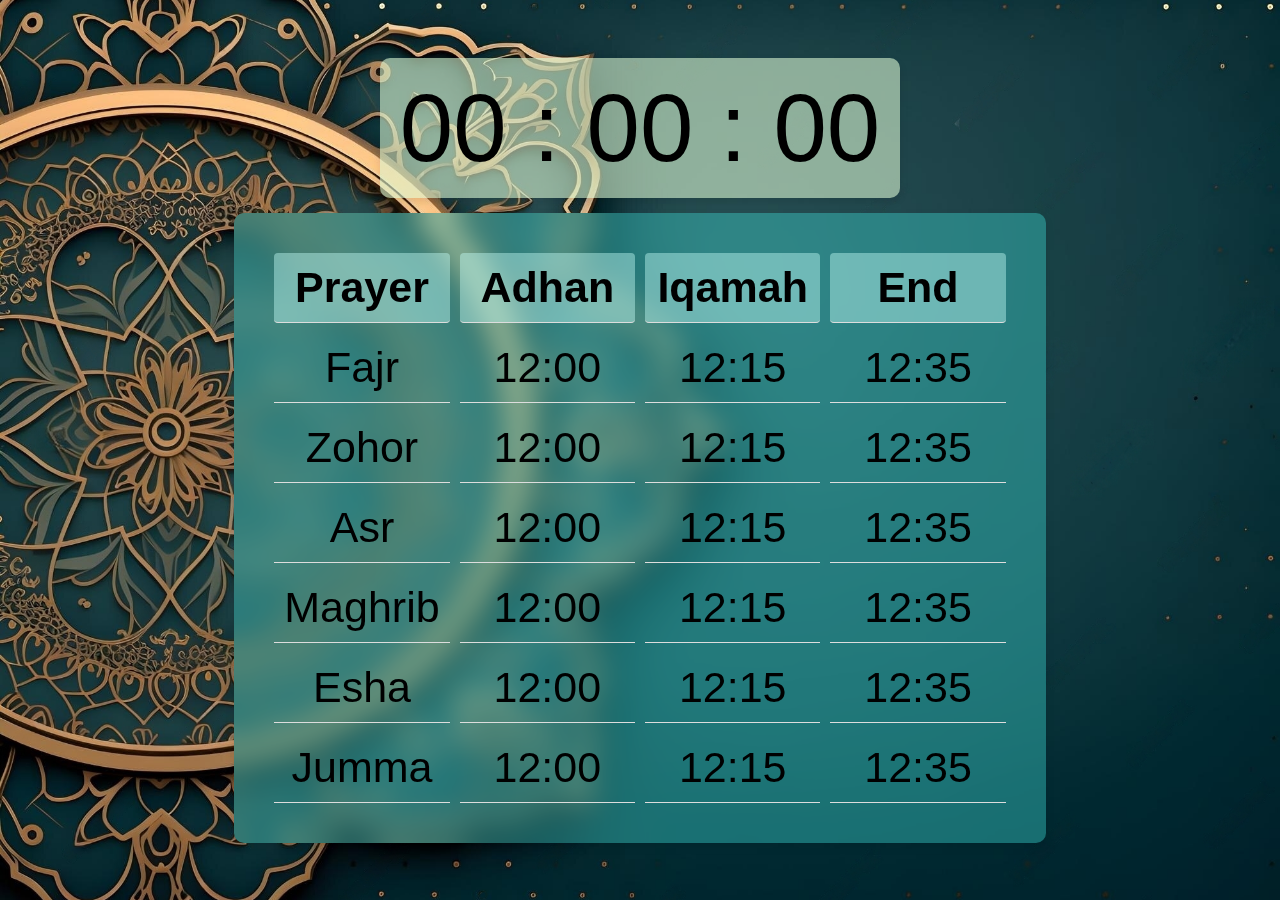
==== index.html @ df6a2b88 "0before 1 degit" ====
<!DOCTYPE html>
<html lang="en">
<head>
    <meta charset="UTF-8">
    <meta name="viewport" content="width=device-width, initial-scale=1.0">
    <title> Salah Time </title>
    <link rel="stylesheet" href="mosq.css">
</head>
<body>
    <!-- This is the clock -->
    <div class="time-container">
        <div class="current-time" id="currentTime">
            <div>
                <span id="hrCurrentTime">00</span>
                <span>:</span>
                <span id="minCurrentTime">00</span>
                <span>:</span>
                <span id="secCurrentTime">00</span>
            </div>
        </div>
    </div>

    <div class="grid-container">
        <!-- Headers -->
        <div class="grid-item header">Prayer</div>
        <div class="grid-item header">Adhan</div>
        <div class="grid-item header">Iqamah</div>
        <div class="grid-item header">End</div>

        <!-- Fajr -->
        <div class="grid-item">Fajr</div>
        <div class="grid-item" id="fajrAdhan" contenteditable="true">12:00</div>
        <div class="grid-item" id="fajrIqamah" contenteditable="true">12:15</div>
        <div class="grid-item" id="fajrEnd" contenteditable="true">12:35</div>

        <!-- Zohor -->
        <div class="grid-item">Zohor</div>
        <div class="grid-item" id="zohorAdhan" contenteditable="true">12:00</div>
        <div class="grid-item" id="zohorIqamah" contenteditable="true">12:15</div>
        <div class="grid-item" id="zohorEnd" contenteditable="true">12:35</div>

        <!-- Asr -->
        <div class="grid-item">Asr</div>
        <div class="grid-item" id="asrAdhan" contenteditable="true">12:00</div>
        <div class="grid-item" id="asrIqamah" contenteditable="true">12:15</div>
        <div class="grid-item" id="asrEnd" contenteditable="true">12:35</div>

        <!-- Maghrib -->
        <div class="grid-item">Maghrib</div>
        <div class="grid-item" id="maghribAdhan" contenteditable="true">12:00</div>
        <div class="grid-item" id="maghribIqamah" contenteditable="true">12:15</div>
        <div class="grid-item" id="maghribEnd" contenteditable="true">12:35</div>

        <!-- Esha -->
        <div class="grid-item">Esha</div>
        <div class="grid-item" id="eshaAdhan" contenteditable="true">12:00</div>
        <div class="grid-item" id="eshaIqamah" contenteditable="true">12:15</div>
        <div class="grid-item" id="eshaEnd" contenteditable="true">12:35</div>

         <!-- Jumma -->
        <div class="grid-item">Jumma</div>
        <div class="grid-item" id="jummaAdhan" contenteditable="true">12:00</div>
        <div class="grid-item" id="jummaIqamah" contenteditable="true">12:15</div>
        <div class="grid-item" id="jummaEnd" contenteditable="true">12:35</div>
    </div>

    <!-- <form>
        <label for="hrInput"> Hour </label>
        <input type="nuamber" id="hrInput" placeholder="00">
        <label for="minInput"> Minute </label>
        <input type="number" id="minInput" placeholder="00">
        <label for="secInput"> Srcond </label>
        <input type="number" id="secInput" placeholder="00">

        <button> Add New </button>
    </form> -->




</body>
<script src="mosq.js"></script>
</html>
---- mosq.css ----
body {
    font-family: Arial, sans-serif;
    display: flex;
    flex-direction: column;
    justify-content: center;
    align-items: center;
    height: 100vh;
    background-image: url('/data/islamic-background-with-crescent-lantern-ramadan-eid-background-islamic-traditional-ornament_71956-56761-transformed.jpeg'); /* Path to your image */
    background-size: cover;  /* Ensures the image covers the entire background */
    background-position: center; /* Centers the image */
    background-repeat: no-repeat; /* Prevents tiling */
    background-color: #f0f0f0;
    margin: 0;
}

.current-time {
    font-size: 6em;
    background-color: #dbf9d397;
    padding: 15px 20px;
    border-radius: 10px;
    box-shadow: 0px 4px 8px rgba(0, 0, 0, 0.1);
    margin-bottom: 15px;
}

.grid-container {
    display: grid;
    grid-template-columns: repeat(4, 1fr); /* 4 columns */
    grid-gap: 10px;
    background-color: #3fded963;
    padding: 40px;
    border-radius: 10px;
    box-shadow: 0px 4px 8px rgba(0, 0, 0, 0.1);
    backdrop-filter: blur(15px);
}

.grid-item {
    padding: 10px;
    text-align: center;
    border-bottom: 1px solid #ddd;
    font-size: 43px;
}

.header {
    font-weight: bold;
    background-color: #c6fff86f;
    border-radius: 4px;
}

/* For larger mobile devices and small tablets (e.g., iPad Mini, etc.) */
@media only screen and (min-width: 550px) and (max-width: 1080px) {
    /* CSS styles for larger mobile devices */
    .current-time {
        font-size: 3em;
    }
    .grid-item{
        font-size: 25px;
    }
  }

@media only screen and (max-width: 549px) {
    /* CSS styles for larger mobile devices */
    .current-time {
        font-size: 2em;
    }
    .grid-item{
        font-size: 20px;
    }
    .grid-container{
        padding: 10px 3px 10px 3px ;
    }
    .grid-item header{
        padding: 4px;
    }
  }
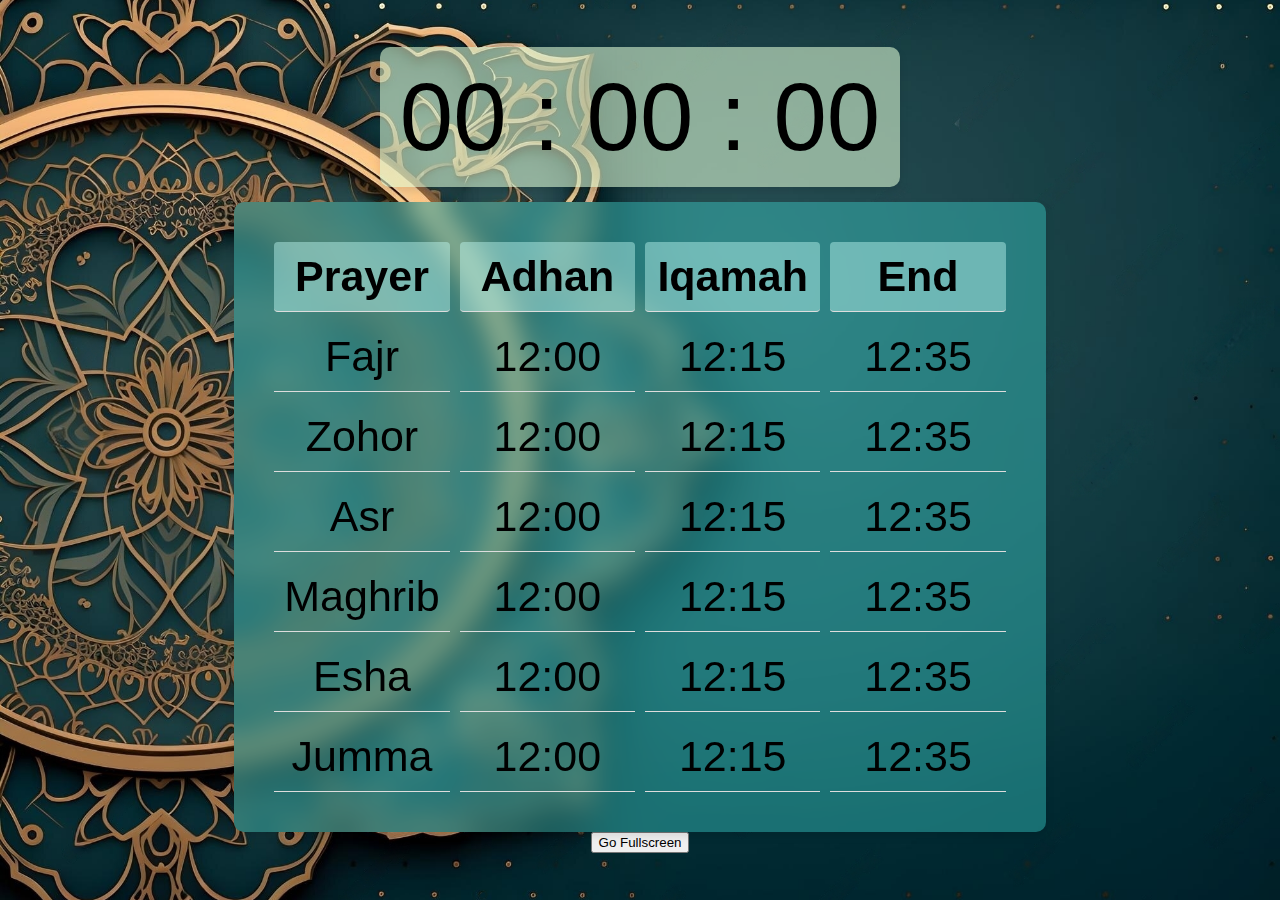
==== commit e41bbff9: "added fullscreen feature, made webapp" ====
--- a/index.html
+++ b/index.html
@@ -5,6 +5,8 @@
     <meta name="viewport" content="width=device-width, initial-scale=1.0">
     <title> Salah Time </title>
     <link rel="stylesheet" href="mosq.css">
+    <link rel="manifest" href="/manifest.json">
+
 </head>
 <body>
     <!-- This is the clock -->
@@ -63,21 +65,8 @@
         <div class="grid-item" id="jummaIqamah" contenteditable="true">12:15</div>
         <div class="grid-item" id="jummaEnd" contenteditable="true">12:35</div>
     </div>
-
-    <!-- <form>
-        <label for="hrInput"> Hour </label>
-        <input type="nuamber" id="hrInput" placeholder="00">
-        <label for="minInput"> Minute </label>
-        <input type="number" id="minInput" placeholder="00">
-        <label for="secInput"> Srcond </label>
-        <input type="number" id="secInput" placeholder="00">
-
-        <button> Add New </button>
-    </form> -->
-
-
-
-
+    <button id="fullscreenToggleBtn">Go Fullscreen</button>
+    
 </body>
 <script src="mosq.js"></script>
 </html>--- a/mosq.css
+++ b/mosq.css
@@ -5,7 +5,7 @@
     justify-content: center;
     align-items: center;
     height: 100vh;
-    background-image: url('/data/islamic-background-with-crescent-lantern-ramadan-eid-background-islamic-traditional-ornament_71956-56761-transformed.jpeg'); /* Path to your image */
+    background-image: url(/mosqAppBG.jpeg); /* Path to your image */
     background-size: cover;  /* Ensures the image covers the entire background */
     background-position: center; /* Centers the image */
     background-repeat: no-repeat; /* Prevents tiling */
@@ -71,4 +71,4 @@
     .grid-item header{
         padding: 4px;
     }
-  }
+  }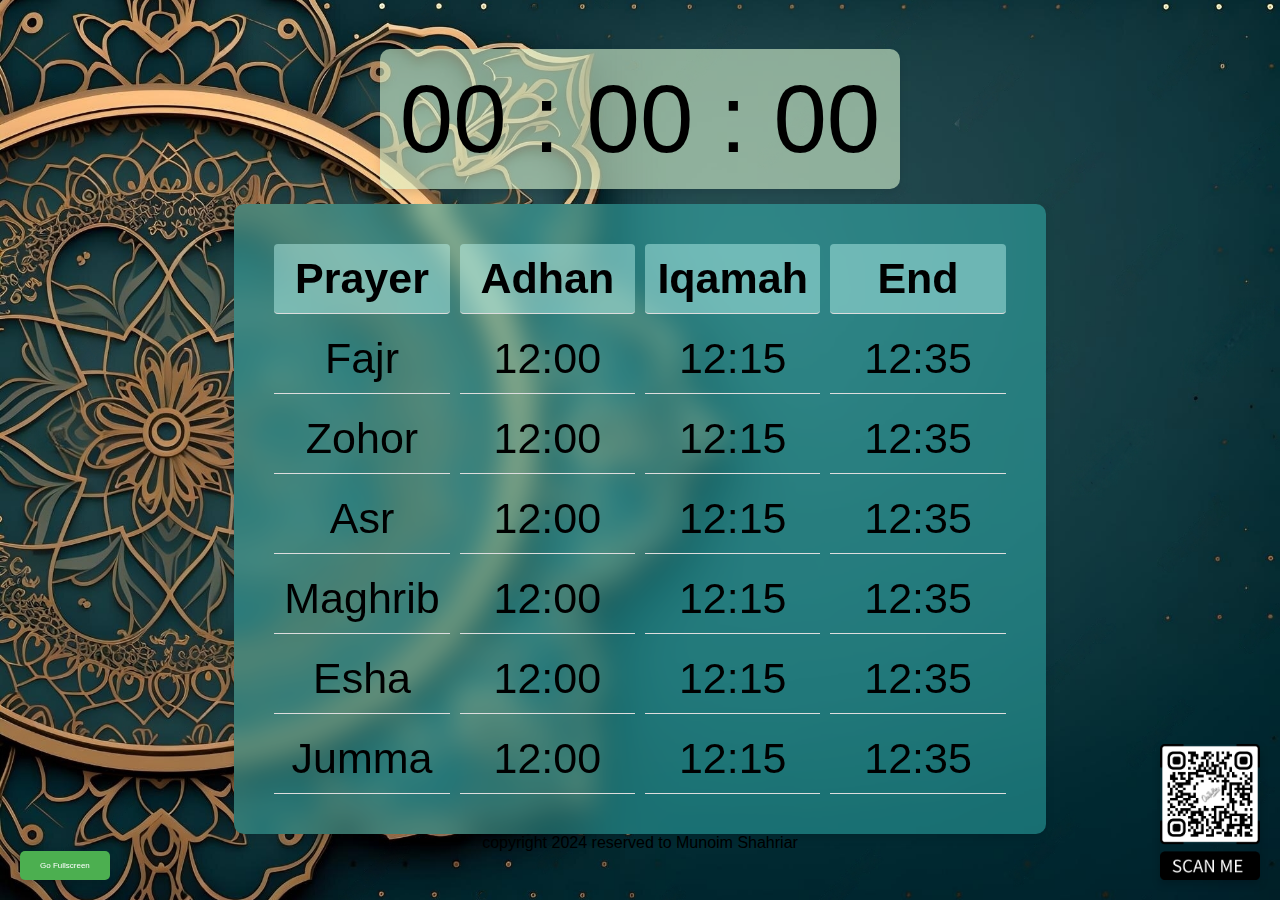
==== commit 5adf9403: "qr code, fullscreen on left" ====
--- a/index.html
+++ b/index.html
@@ -65,8 +65,15 @@
         <div class="grid-item" id="jummaIqamah" contenteditable="true">12:15</div>
         <div class="grid-item" id="jummaEnd" contenteditable="true">12:35</div>
     </div>
+    <div>
     <button id="fullscreenToggleBtn">Go Fullscreen</button>
-    
+    </div>
 </body>
 <script src="mosq.js"></script>
-</html>+<footer>
+    <div>
+        copyright 2024 reserved to Munoim Shahriar
+        <img id="qrCodeImage" src="/data/QRfooter.png" alt="QR Code">
+    </div>
+</footer>
+</html>
--- a/mosq.css
+++ b/mosq.css
@@ -5,7 +5,7 @@
     justify-content: center;
     align-items: center;
     height: 100vh;
-    background-image: url(/mosqAppBG.jpeg); /* Path to your image */
+    background-image: url(/data/mosqAppBG.jpeg); /* Path to your image */
     background-size: cover;  /* Ensures the image covers the entire background */
     background-position: center; /* Centers the image */
     background-repeat: no-repeat; /* Prevents tiling */
@@ -46,9 +46,37 @@
     border-radius: 4px;
 }
 
+#fullscreenToggleBtn {
+    position: fixed; 
+    bottom: 20px; 
+    left: 20px; 
+    padding: 10px 20px; 
+    background-color: #4CAF50; 
+    color: white; 
+    border: none; 
+    border-radius: 5px;
+    font-size: 8px;
+    cursor: pointer; 
+    box-shadow: 0px 4px 8px rgba(0, 0, 0, 0.2); 
+}
+
+#qrCodeImage {
+    position: fixed; /* Fixes the position relative to the viewport */
+    bottom: 20px; /* 20px from the bottom of the screen */
+    right: 20px; 
+    width: 100px; 
+    height: auto; 
+    box-shadow: 0px 4px 8px rgba(0, 0, 0, 0.2); 
+}
+
+
+#fullscreenToggleBtn:hover {
+    background-color: #45a049; 
+}
+
+
 /* For larger mobile devices and small tablets (e.g., iPad Mini, etc.) */
 @media only screen and (min-width: 550px) and (max-width: 1080px) {
-    /* CSS styles for larger mobile devices */
     .current-time {
         font-size: 3em;
     }
@@ -58,7 +86,6 @@
   }
 
 @media only screen and (max-width: 549px) {
-    /* CSS styles for larger mobile devices */
     .current-time {
         font-size: 2em;
     }
